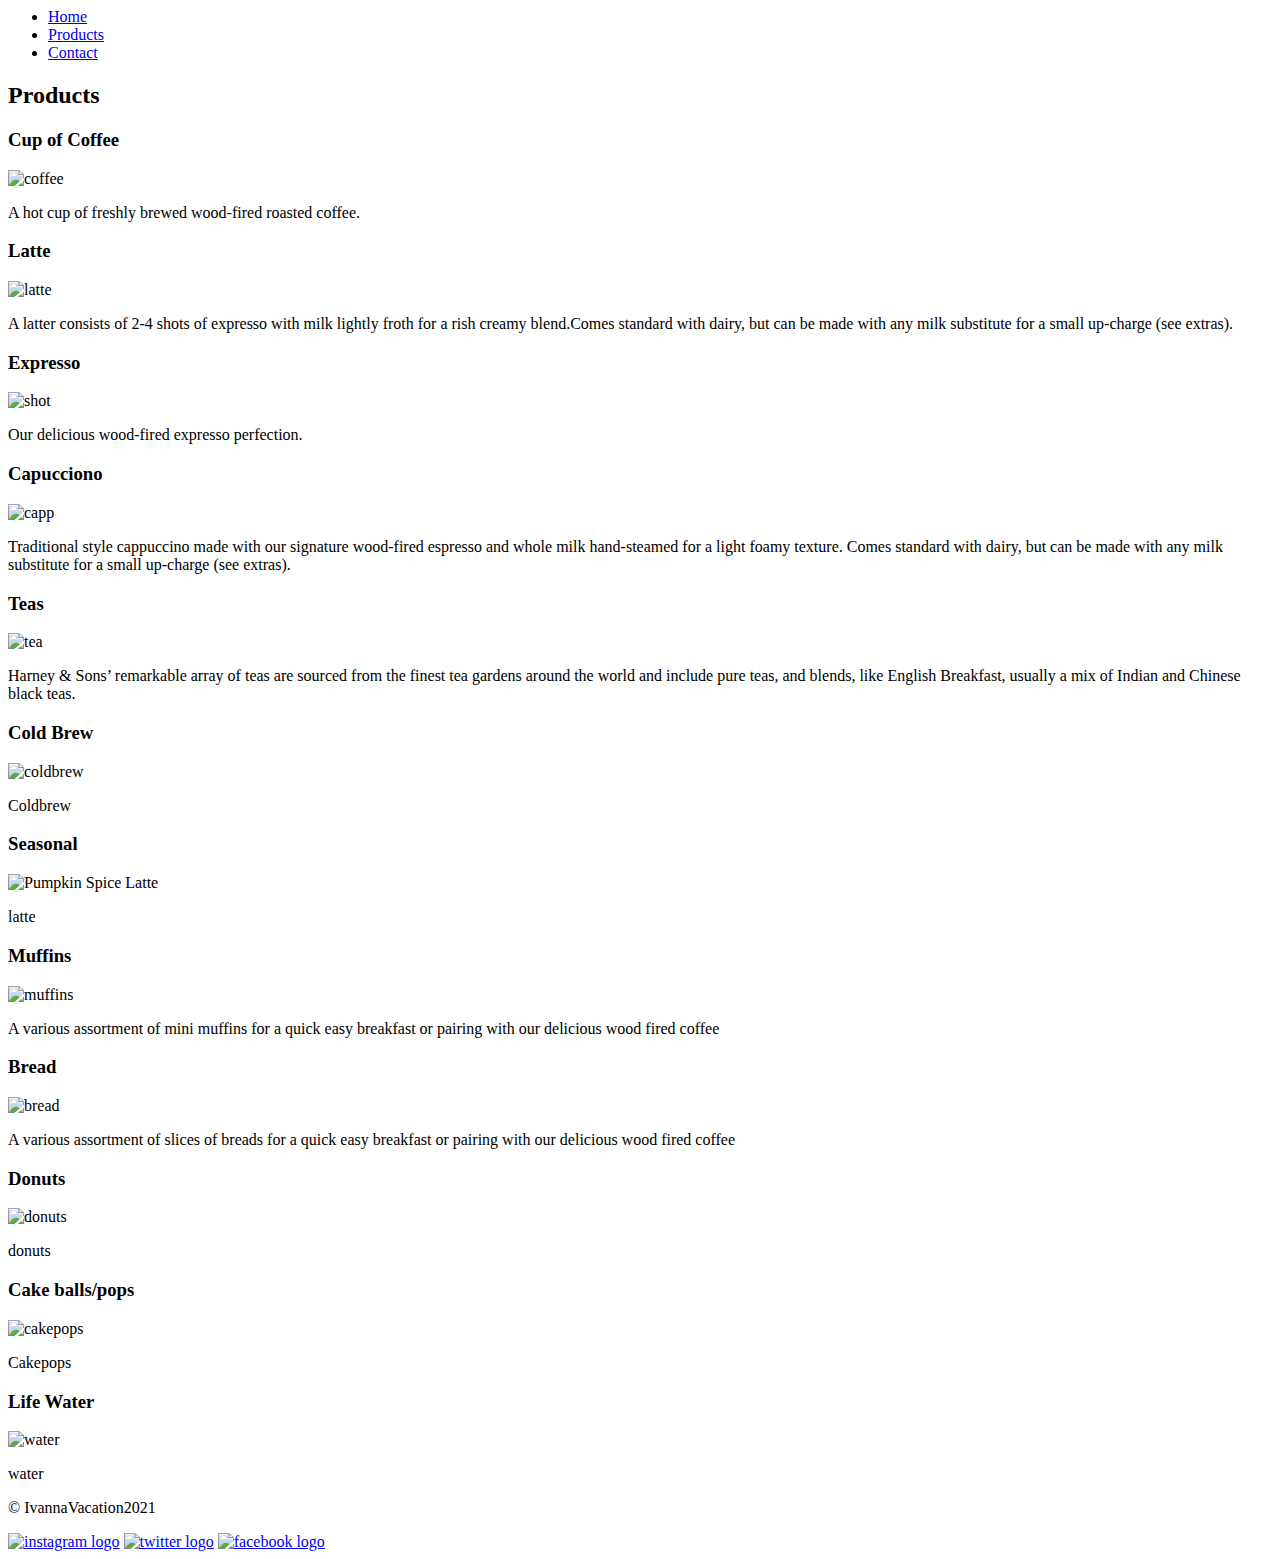
==== Products.html @ 7d4b4617 "added products" ====
<html lang="en">
  <head>
    <meta charset="utf-8">
    <meta name="viewport" content="width=device-width">
    <title>Coffee Lovers</title>
    <link href="style.css" rel="stylesheet" type="text/css" />
  </head>
  <body>
    <nav>
     <ul class="navbar">
     <li><a href="index.html">Home</a></li>
     <li><a href="Products.html">Products</a></li>
     <li><a href="Contact.html">Contact</a></li>
     </ul>
    </nav>
      <h2> Products</h2>
    <main>
      <div class="prod">
        <h3>Cup of Coffee</h3>
        <img src="img/coffeeapoon.png" alt="coffee"/>
        <p>A hot cup of freshly brewed wood-fired roasted coffee.</p>
      </div>
      <div class="prod">
        <h3>Latte</h3>
        <img src="img/latte.png" alt="latte"/>
        <p>A latter consists of 2-4 shots of expresso with milk lightly froth for a rish creamy blend.Comes standard with dairy, but can be made with any milk substitute for a small up-charge (see extras).</p>
      </div>
      <div class="prod"> 
        <h3>Expresso</h3>
        <img src="img/expressoshot.png" alt="shot"/>
        <p>Our delicious wood-fired expresso perfection.</p>
      </div> 
      <div class="prod">
        <h3>Capucciono</h3>
        <img src="img/capp.png" alt="capp"/>
        <p>Traditional style cappuccino made with our signature wood-fired espresso and whole milk hand-steamed for a light foamy texture. Comes standard with dairy, but can be made with any milk substitute for a small up-charge (see extras).</p>
      </div>
      <div class="prod"> 
        <h3>Teas</h3>
        <img src="img/teaw.png" alt="tea"/>
        <p>Harney & Sons’ remarkable array of teas are sourced from the finest tea gardens around the world and include pure teas, and blends, like English Breakfast, usually a mix of Indian and Chinese black teas.</p>
      </div>
      <div class="prod"> 
        <h3>Cold Brew</h3>
        <img src="img/coldbrew.png" alt="coldbrew"/>
        <p>Coldbrew</p>
      </div>
      <div class="prod"> 
        <h3>Seasonal</h3>
        <img src="img/seasonal.png" alt="Pumpkin Spice Latte"/>
        <p>latte</p>
      </div>
      <div class="prod"> 
        <h3>Muffins</h3>
        <img src="img/muff.png" alt="muffins"/>
        <p>A various assortment of mini muffins for a quick easy breakfast or pairing with our delicious wood fired coffee</p>
      </div>
      <div class="prod"> 
        <h3>Bread</h3>
        <img src="img/bread.png" alt="bread"/>
        <p>A various assortment of slices of breads for a quick easy breakfast or pairing with our delicious wood fired coffee</p>
      </div>
      <div class="prod"> 
        <h3>Donuts</h3>
        <img src="img/donut.png" alt="donuts"/>
        <p>donuts</p>
      </div>
      <div class="prod"> 
        <h3>Cake balls/pops</h3>
        <img src="img/cakepops.png" alt="cakepops"/>
        <p>Cakepops</p>
      </div>
      <div class="prod"> 
        <h3>Life Water</h3>
        <img src="img/water.png" alt="water"/>
        <p>water</p>
      </div> 
    </main>

    <footer>
      <p id="copyright">&copy; IvannaVacation2021</p>
        <div class="socials">
            <a class="smLogo" target="_blank" href="http://instagram.com/roadtohire"><img src="img/instagram.png" alt="instagram logo"></a>
            <a class="smLogo" target="_blank" href="http://twitter.com/roadtohire"><img src="img/twitter.png" alt="twitter logo"></a>
            <a class="smLogo" target="_blank" href="http://facebook.com/roadtohire"><img src="img/facebook.png" alt="facebook logo"></a>
        </div>
    </footer>
  </body>
</html>
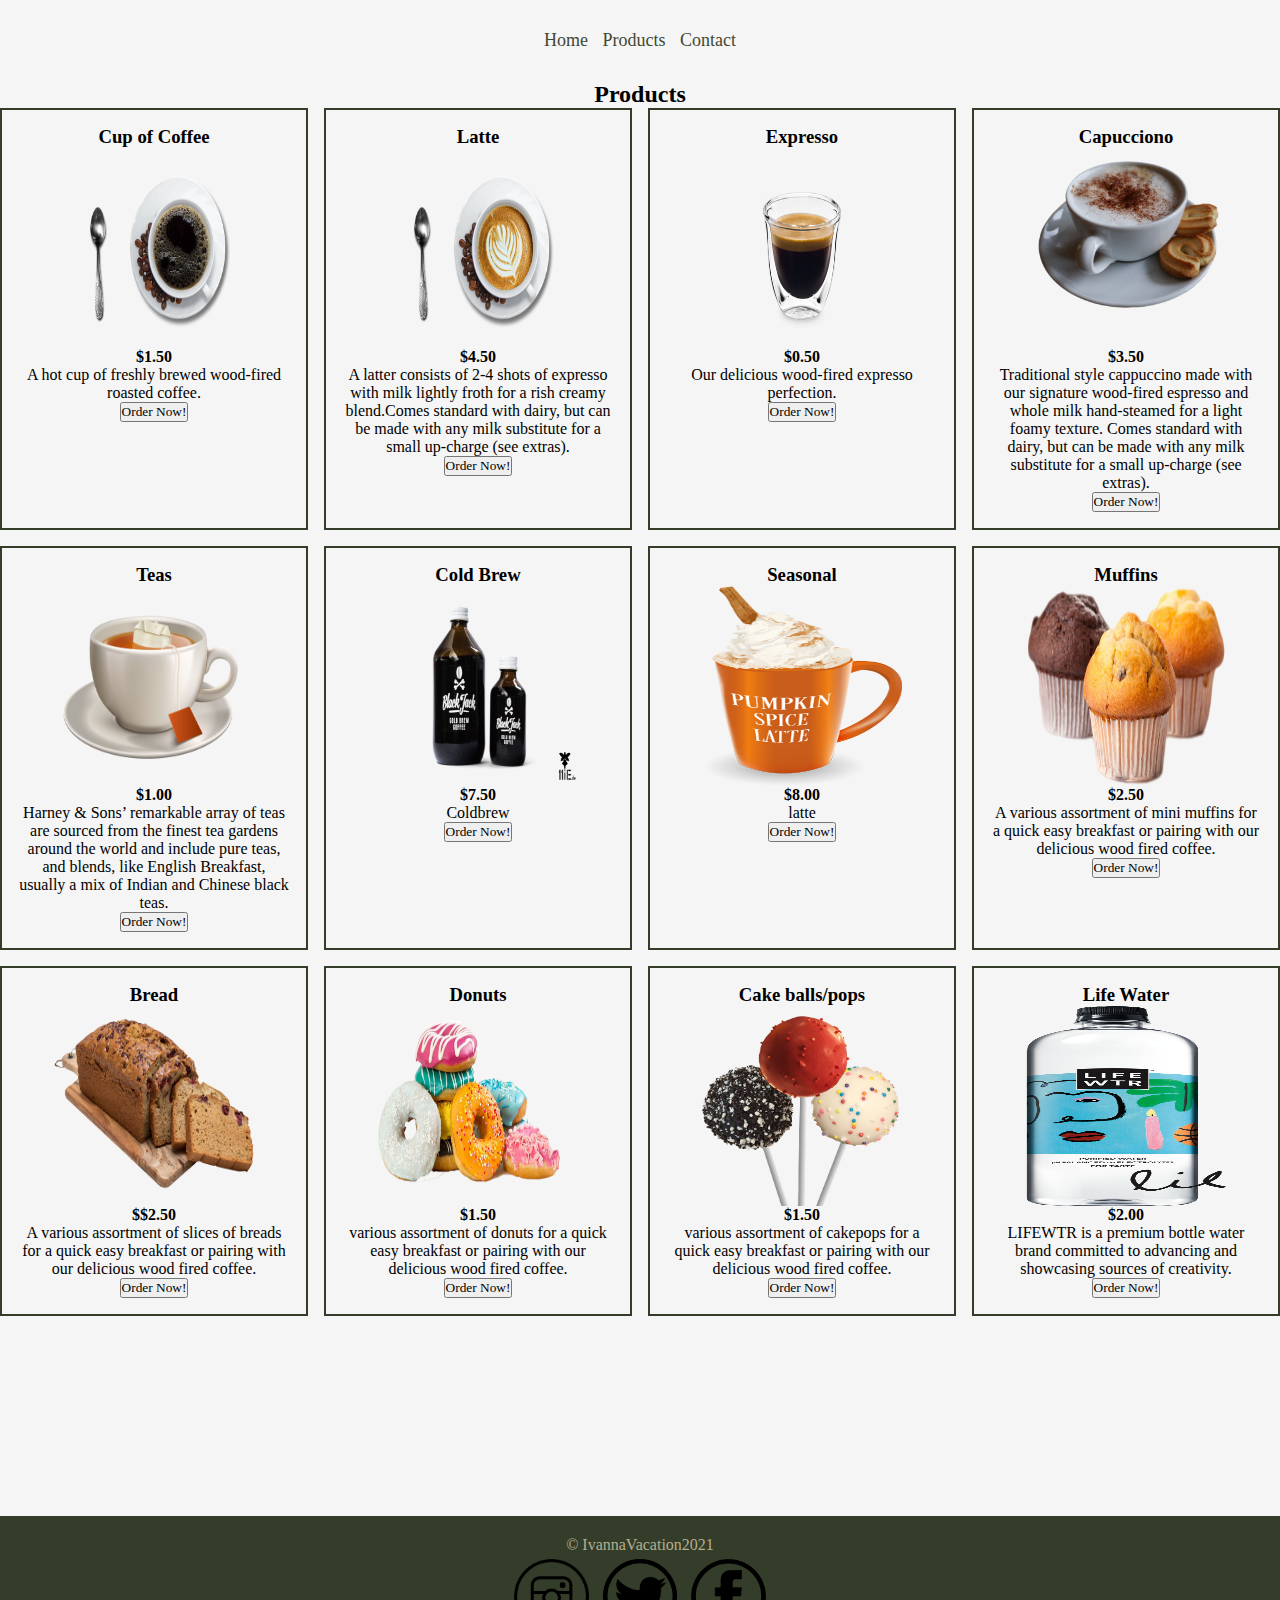
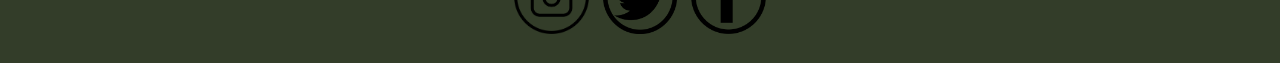
==== commit 4ff4d2d6: "updated price" ====
--- a/Products.html
+++ b/Products.html
@@ -18,62 +18,86 @@
       <div class="prod">
         <h3>Cup of Coffee</h3>
         <img src="img/coffeeapoon.png" alt="coffee"/>
+        <h4>$1.50</h4>
         <p>A hot cup of freshly brewed wood-fired roasted coffee.</p>
+        <button>Order Now!</button>
       </div>
       <div class="prod">
         <h3>Latte</h3>
         <img src="img/latte.png" alt="latte"/>
+        <h4>$4.50</h4>
         <p>A latter consists of 2-4 shots of expresso with milk lightly froth for a rish creamy blend.Comes standard with dairy, but can be made with any milk substitute for a small up-charge (see extras).</p>
+        <button>Order Now!</button>
       </div>
       <div class="prod"> 
         <h3>Expresso</h3>
         <img src="img/expressoshot.png" alt="shot"/>
+        <h4>$0.50</h4>
         <p>Our delicious wood-fired expresso perfection.</p>
+        <button>Order Now!</button>
       </div> 
       <div class="prod">
         <h3>Capucciono</h3>
         <img src="img/capp.png" alt="capp"/>
+        <h4>$3.50</h4>
         <p>Traditional style cappuccino made with our signature wood-fired espresso and whole milk hand-steamed for a light foamy texture. Comes standard with dairy, but can be made with any milk substitute for a small up-charge (see extras).</p>
+        <button>Order Now!</button>
       </div>
       <div class="prod"> 
         <h3>Teas</h3>
         <img src="img/teaw.png" alt="tea"/>
+        <h4>$1.00</h4>
         <p>Harney & Sons’ remarkable array of teas are sourced from the finest tea gardens around the world and include pure teas, and blends, like English Breakfast, usually a mix of Indian and Chinese black teas.</p>
+        <button>Order Now!</button>
       </div>
       <div class="prod"> 
         <h3>Cold Brew</h3>
         <img src="img/coldbrew.png" alt="coldbrew"/>
+        <h4>$7.50</h4>
         <p>Coldbrew</p>
+        <button>Order Now!</button>
       </div>
       <div class="prod"> 
         <h3>Seasonal</h3>
         <img src="img/seasonal.png" alt="Pumpkin Spice Latte"/>
+        <h4>$8.00</h4>
         <p>latte</p>
+        <button>Order Now!</button>
       </div>
       <div class="prod"> 
         <h3>Muffins</h3>
         <img src="img/muff.png" alt="muffins"/>
-        <p>A various assortment of mini muffins for a quick easy breakfast or pairing with our delicious wood fired coffee</p>
+        <h4>$2.50</h4>
+        <p>A various assortment of mini muffins for a quick easy breakfast or pairing with our delicious wood fired coffee.</p>
+        <button>Order Now!</button>
       </div>
       <div class="prod"> 
         <h3>Bread</h3>
         <img src="img/bread.png" alt="bread"/>
-        <p>A various assortment of slices of breads for a quick easy breakfast or pairing with our delicious wood fired coffee</p>
+        <h4>$$2.50</h4>
+        <p>A various assortment of slices of breads for a quick easy breakfast or pairing with our delicious wood fired coffee.</p>
+        <button>Order Now!</button>
       </div>
       <div class="prod"> 
         <h3>Donuts</h3>
         <img src="img/donut.png" alt="donuts"/>
-        <p>donuts</p>
+        <h4>$1.50</h4>
+        <p> various assortment of donuts for a quick easy breakfast or pairing with our delicious wood fired coffee.</p>
+        <button>Order Now!</button>
       </div>
       <div class="prod"> 
         <h3>Cake balls/pops</h3>
         <img src="img/cakepops.png" alt="cakepops"/>
-        <p>Cakepops</p>
+        <h4>$1.50</h4>
+        <p> various assortment of cakepops for a quick easy breakfast or pairing with our delicious wood fired coffee.</p>
+        <button>Order Now!</button>
       </div>
       <div class="prod"> 
         <h3>Life Water</h3>
         <img src="img/water.png" alt="water"/>
-        <p>water</p>
+        <h4>$2.00</h4>
+        <p>LIFEWTR is a premium bottle water brand committed to advancing and showcasing sources of creativity. </p>
+        <button>Order Now!</button>
       </div> 
     </main>
 
--- a/style.css
+++ b/style.css
@@ -0,0 +1,67 @@
+*{
+    margin: 0;
+    padding: 0;
+    font-family: papyrus;
+    text-align: center;
+    }
+    @media only screen and (min-width: 200px) {
+      body {
+        background-color: whitesmoke;
+      }
+    }
+    /*Nav&Footer on each page*/
+    .navbar{
+      list-style: none;
+      font-size: 18px;
+      padding: 30px;
+    }
+    nav li{
+      display: inline-block;
+    }
+    nav li a{
+      text-decoration: none;
+      padding: 5px;
+      color: #414833;
+    }
+    footer {
+    padding: 20px;
+    background-color: #333d29;
+    color: #b6ad90;
+    bottom: 0;
+    }
+    footer img {
+      max-width: 75px;
+      margin: 5px;
+    }
+    /*Homepage*/
+    #hero img{
+      height: 500px;
+      width: 100%;
+    }
+    .header{
+        position: absolute;
+        top: 30px;
+        font-size: 80px;
+        color: #c07c62;
+        width: 100%;
+    }
+    
+    /*Products*/
+    main{
+      display: grid;
+      grid-template-columns: repeat(4, 1fr);
+      grid-gap: 1em;
+      padding-bottom: 200px;
+    }
+    .prod{
+      border: 2px solid #333d29;
+      padding: 1em;
+    }
+    main img{
+      width: 200px;
+      height: 200px;
+    }
+    /*Contact*/
+    form{
+      padding: 50px;
+    }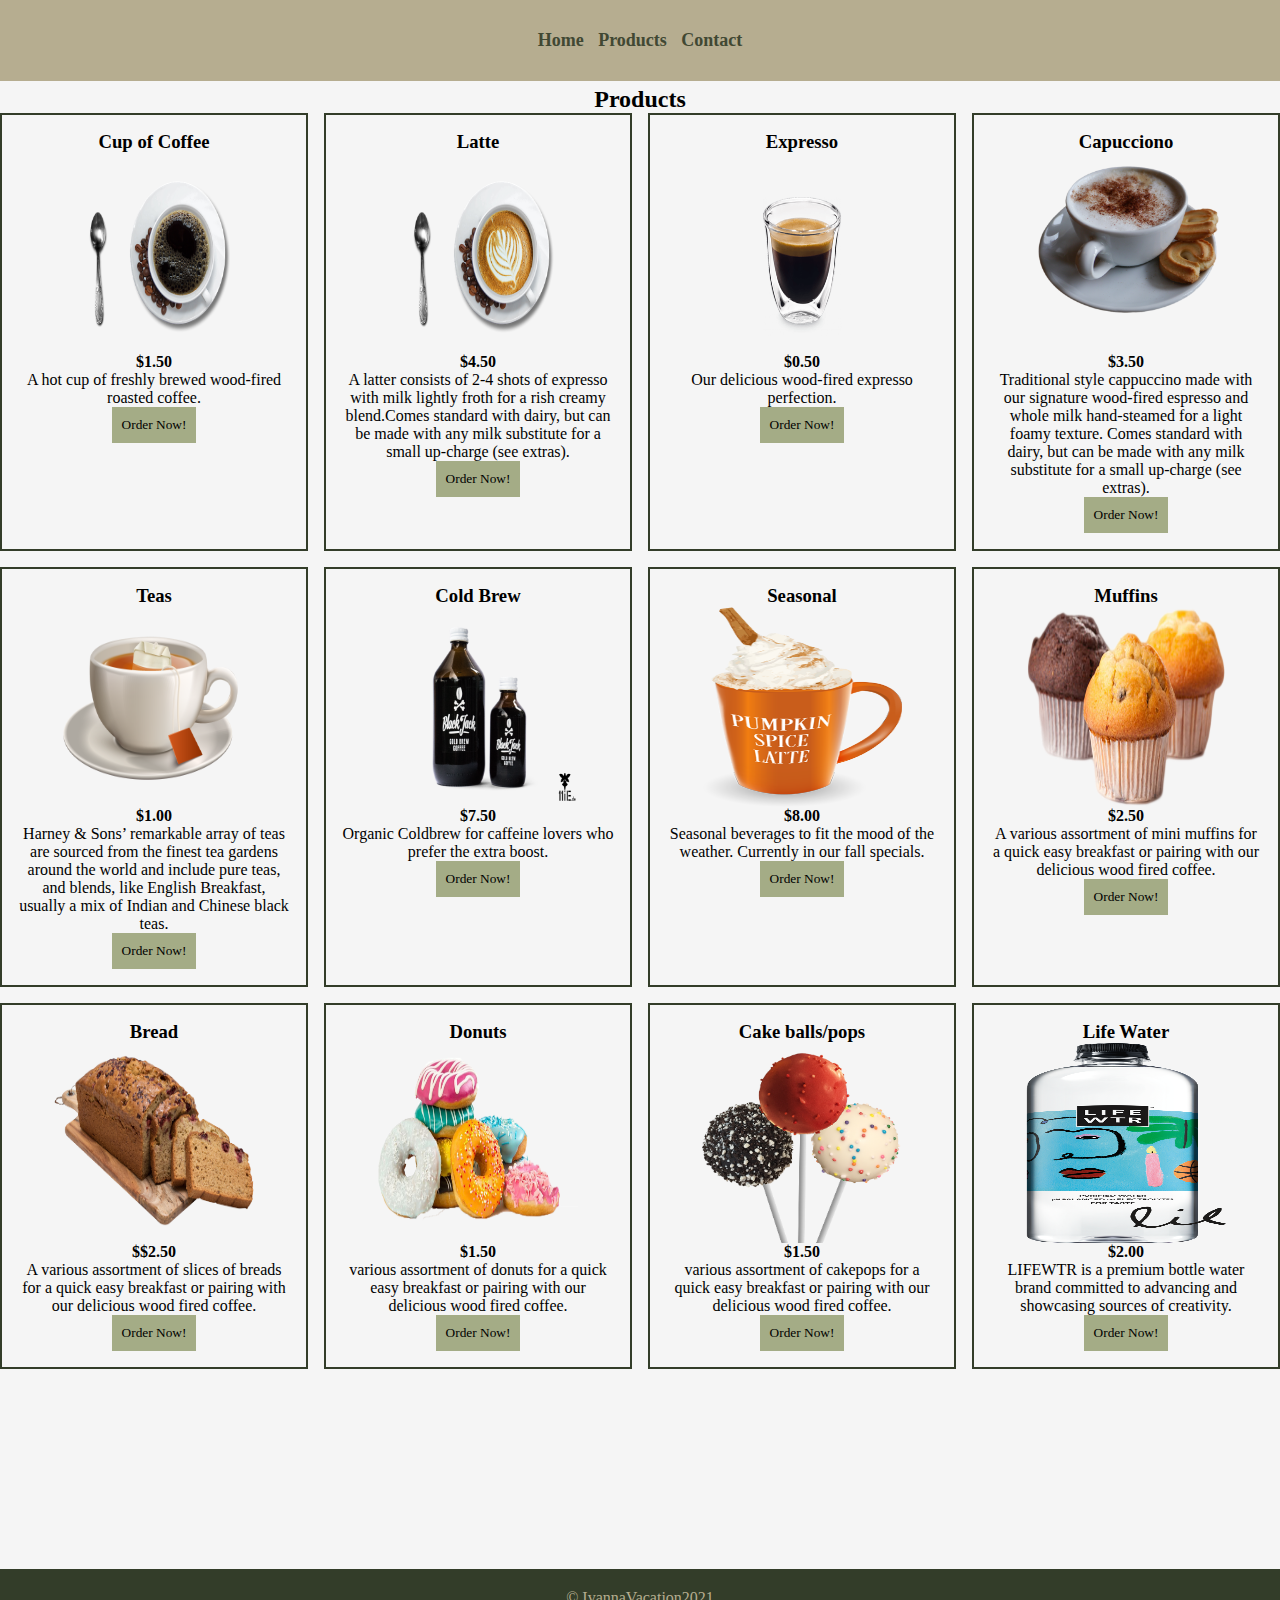
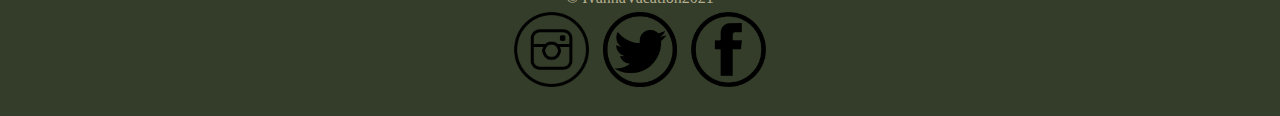
==== commit 0f615f48: "updated" ====
--- a/Products.html
+++ b/Products.html
@@ -54,14 +54,14 @@
         <h3>Cold Brew</h3>
         <img src="img/coldbrew.png" alt="coldbrew"/>
         <h4>$7.50</h4>
-        <p>Coldbrew</p>
+        <p>Organic Coldbrew for caffeine lovers who prefer the extra boost.</p>
         <button>Order Now!</button>
       </div>
       <div class="prod"> 
         <h3>Seasonal</h3>
         <img src="img/seasonal.png" alt="Pumpkin Spice Latte"/>
         <h4>$8.00</h4>
-        <p>latte</p>
+        <p>Seasonal beverages to fit the mood of the weather. Currently in our fall specials.</p>
         <button>Order Now!</button>
       </div>
       <div class="prod"> 
--- a/style.css
+++ b/style.css
@@ -14,20 +14,26 @@
       list-style: none;
       font-size: 18px;
       padding: 30px;
+      background-color: #B6AD90;
+      margin-bottom: 5px;
     }
     nav li{
       display: inline-block;
     }
     nav li a{
       text-decoration: none;
+      font-weight: bold;
       padding: 5px;
       color: #414833;
     }
+
+
     footer {
     padding: 20px;
     background-color: #333d29;
     color: #b6ad90;
     bottom: 0;
+    margin-bottom: 0;
     }
     footer img {
       max-width: 75px;
@@ -45,6 +51,26 @@
         color: #c07c62;
         width: 100%;
     }
+    /*Home Grid*/
+.grid-box {
+  display: grid;
+  grid-template-columns: 1fr 1fr;
+  grid-gap: 20px;
+  text-align: center;
+  margin: 40px;
+}
+.grid-item:nth-child(1) {
+  grid-column: 1/2;
+  border: 2px solid #333d29;
+  border-radius: 20px;
+  padding: 10px;
+}
+.grid-item:nth-child(2) {
+  grid-column: 2/3;
+  border: 2px solid #333d29;
+  border-radius: 20px;
+  padding: 10px;
+}
     
     /*Products*/
     main{
@@ -61,7 +87,15 @@
       width: 200px;
       height: 200px;
     }
-    /*Contact*/
-    form{
-      padding: 50px;
-    }+        /*Contact*/
+        form{
+          padding: 50px;
+          background-color: #936639;
+          font-size: larger;
+        }
+
+        button{
+          background-color: #A4AC86;
+          border: none;
+          padding: 10px;
+        }